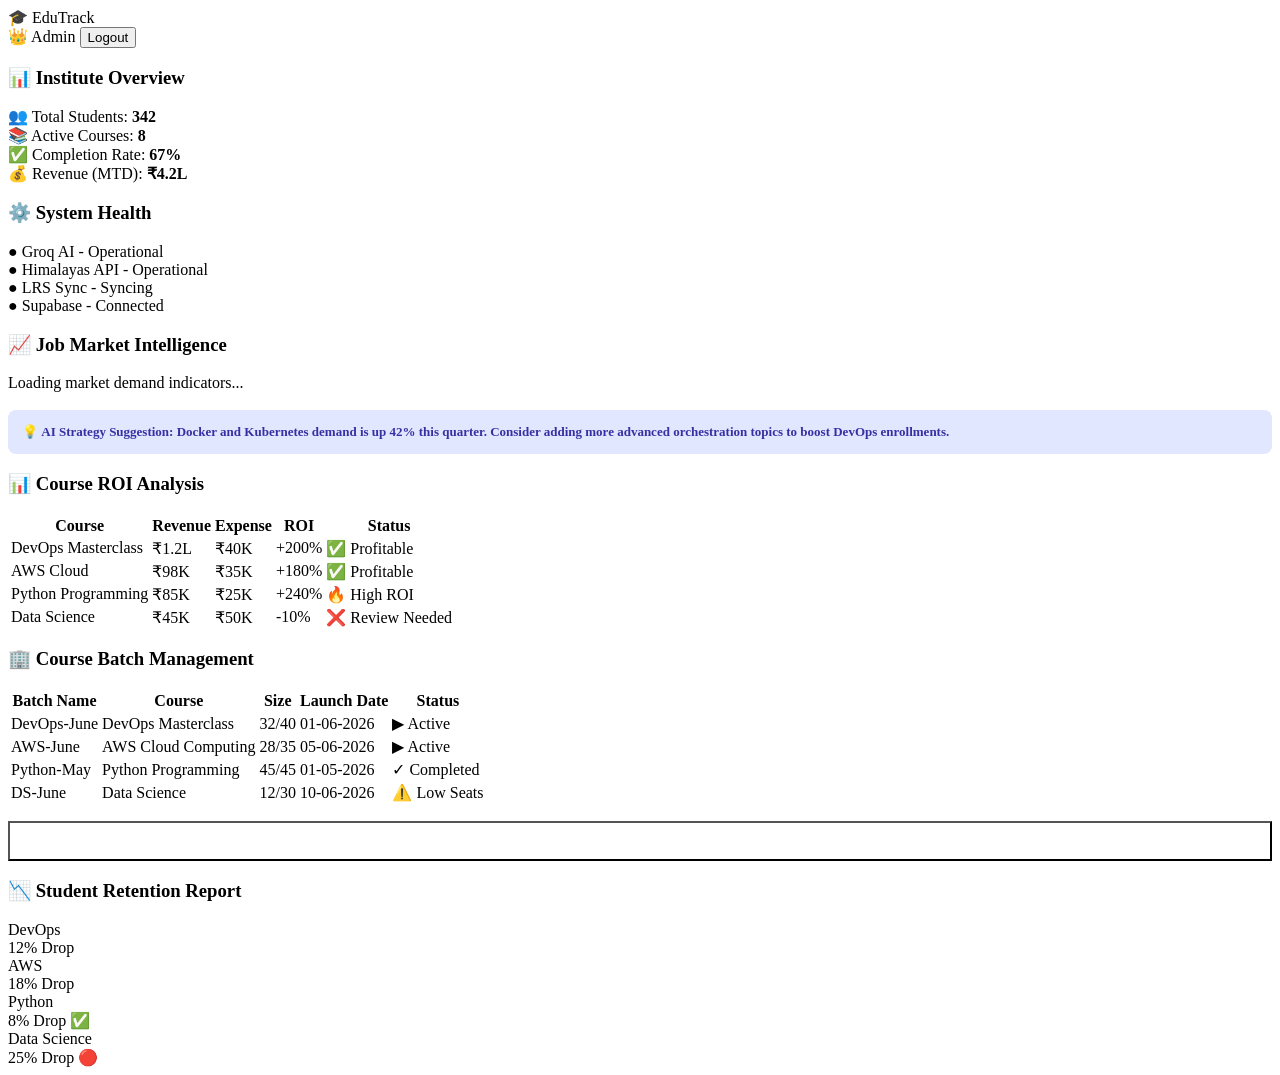
==== frontend/admin.html @ 4478a6bc "Initial commit of complete platform" ====
<!DOCTYPE html>
<html lang="en">
<head>
    <meta charset="UTF-8">
    <meta name="viewport" content="width=device-width, initial-scale=1.0">
    <title>Admin Dashboard - EduTrack</title>
    <!-- Google Fonts -->
    <link rel="preconnect" href="https://fonts.googleapis.com">
    <link rel="preconnect" href="https://fonts.gstatic.com" crossorigin>
    <link href="https://fonts.googleapis.com/css2?family=Outfit:wght@400;500;600;700;800&display=swap" rel="stylesheet">
    <link rel="stylesheet" href="/styles.css">
</head>
<body>
    <div class="header">
        <div class="logo" onclick="location.href='/'">🎓 EduTrack</div>
        <div class="user-info">
            <span>👑 Admin</span>
            <button class="logout-btn" onclick="logout()">Logout</button>
        </div>
    </div>
    
    <div class="dashboard-container">
        <!-- Sidebar -->
        <aside class="sidebar">
            <!-- Overview -->
            <div class="card">
                <h3>📊 Institute Overview</h3>
                <div class="stat-list">
                    <div class="progress-label">👥 Total Students: <strong>342</strong></div>
                    <div class="progress-label">📚 Active Courses: <strong>8</strong></div>
                    <div class="progress-label">✅ Completion Rate: <strong>67%</strong></div>
                    <div class="progress-label">💰 Revenue (MTD): <strong>₹4.2L</strong></div>
                </div>
            </div>
            
            <!-- System Status -->
            <div class="card">
                <h3>⚙️ System Health</h3>
                <div class="stat-list">
                    <div class="progress-label" style="color: var(--accent-green);">● Groq AI - Operational</div>
                    <div class="progress-label" style="color: var(--accent-green);">● Himalayas API - Operational</div>
                    <div class="progress-label" style="color: var(--accent-amber);">● LRS Sync - Syncing</div>
                    <div class="progress-label" style="color: var(--accent-green);">● Supabase - Connected</div>
                </div>
            </div>
        </aside>
        
        <!-- Main Content -->
        <main class="main-content">
            <!-- Market Intelligence -->
            <div class="card">
                <h3>📈 Job Market Intelligence</h3>
                <div id="marketIntelligence">
                    <div class="loading">Loading market demand indicators...</div>
                </div>
                <div style="margin-top: 18px; padding: 14px; background: #e0e7ff; color: #3730a3; border-radius: 8px; font-size: 13px; font-weight: 600;">
                    💡 <strong>AI Strategy Suggestion:</strong> Docker and Kubernetes demand is up 42% this quarter. Consider adding more advanced orchestration topics to boost DevOps enrollments.
                </div>
            </div>
            
            <!-- ROI Analysis -->
            <div class="card">
                <h3>📊 Course ROI Analysis</h3>
                <div id="roiTable">
                    <table class="risk-table">
                        <thead>
                            <tr><th>Course</th><th>Revenue</th><th>Expense</th><th>ROI</th><th>Status</th></tr>
                        </thead>
                        <tbody>
                            <tr><td>DevOps Masterclass</td><td>₹1.2L</td><td>₹40K</td><td style="color: var(--accent-green);">+200%</td><td>✅ Profitable</td></tr>
                            <tr><td>AWS Cloud</td><td>₹98K</td><td>₹35K</td><td style="color: var(--accent-green);">+180%</td><td>✅ Profitable</td></tr>
                            <tr><td>Python Programming</td><td>₹85K</td><td>₹25K</td><td style="color: var(--accent-green);">+240%</td><td>🔥 High ROI</td></tr>
                            <tr><td>Data Science</td><td>₹45K</td><td>₹50K</td><td style="color: var(--accent-red);">-10%</td><td>❌ Review Needed</td></tr>
                        </tbody>
                    </table>
                </div>
            </div>
            
            <!-- Batch Management -->
            <div class="card">
                <h3>🏢 Course Batch Management</h3>
                <div id="batchTable">
                    <table class="risk-table">
                        <thead>
                            <tr><th>Batch Name</th><th>Course</th><th>Size</th><th>Launch Date</th><th>Status</th></tr>
                        </thead>
                        <tbody>
                            <tr><td>DevOps-June</td><td>DevOps Masterclass</td><td>32/40</td><td>01-06-2026</td><td>▶ Active</td></tr>
                            <tr><td>AWS-June</td><td>AWS Cloud Computing</td><td>28/35</td><td>05-06-2026</td><td>▶ Active</td></tr>
                            <tr><td>Python-May</td><td>Python Programming</td><td>45/45</td><td>01-05-2026</td><td>✓ Completed</td></tr>
                            <tr><td>DS-June</td><td>Data Science</td><td>12/30</td><td>10-06-2026</td><td>⚠️ Low Seats</td></tr>
                        </tbody>
                    </table>
                    <button class="btn-primary" style="background: var(--primary-gradient); color: white; width: 100%; font-size: 14px; margin-top: 16px; padding: 10px 0;" onclick="showNewBatchForm()">+ Create New Batch</button>
                </div>
            </div>
            
            <!-- Retention report -->
            <div class="card">
                <h3>📉 Student Retention Report</h3>
                <div class="skill-item">
                    <span class="skill-name">DevOps</span>
                    <div class="skill-bar"><div class="skill-bar-fill" style="width: 12%"></div></div>
                    <span class="skill-count">12% Drop</span>
                </div>
                <div class="skill-item">
                    <span class="skill-name">AWS</span>
                    <div class="skill-bar"><div class="skill-bar-fill" style="width: 18%"></div></div>
                    <span class="skill-count">18% Drop</span>
                </div>
                <div class="skill-item">
                    <span class="skill-name">Python</span>
                    <div class="skill-bar"><div class="skill-bar-fill" style="width: 8%"></div></div>
                    <span class="skill-count">8% Drop ✅</span>
                </div>
                <div class="skill-item">
                    <span class="skill-name">Data Science</span>
                    <div class="skill-bar"><div class="skill-bar-fill" style="width: 25%"></div></div>
                    <span class="skill-count">25% Drop 🔴</span>
                </div>
            </div>
        </main>
    </div>
    
    <script src="/script.js"></script>
    <script>
        document.addEventListener("DOMContentLoaded", () => {
            initializeAdminDashboard();
        });
    </script>
</body>
</html>
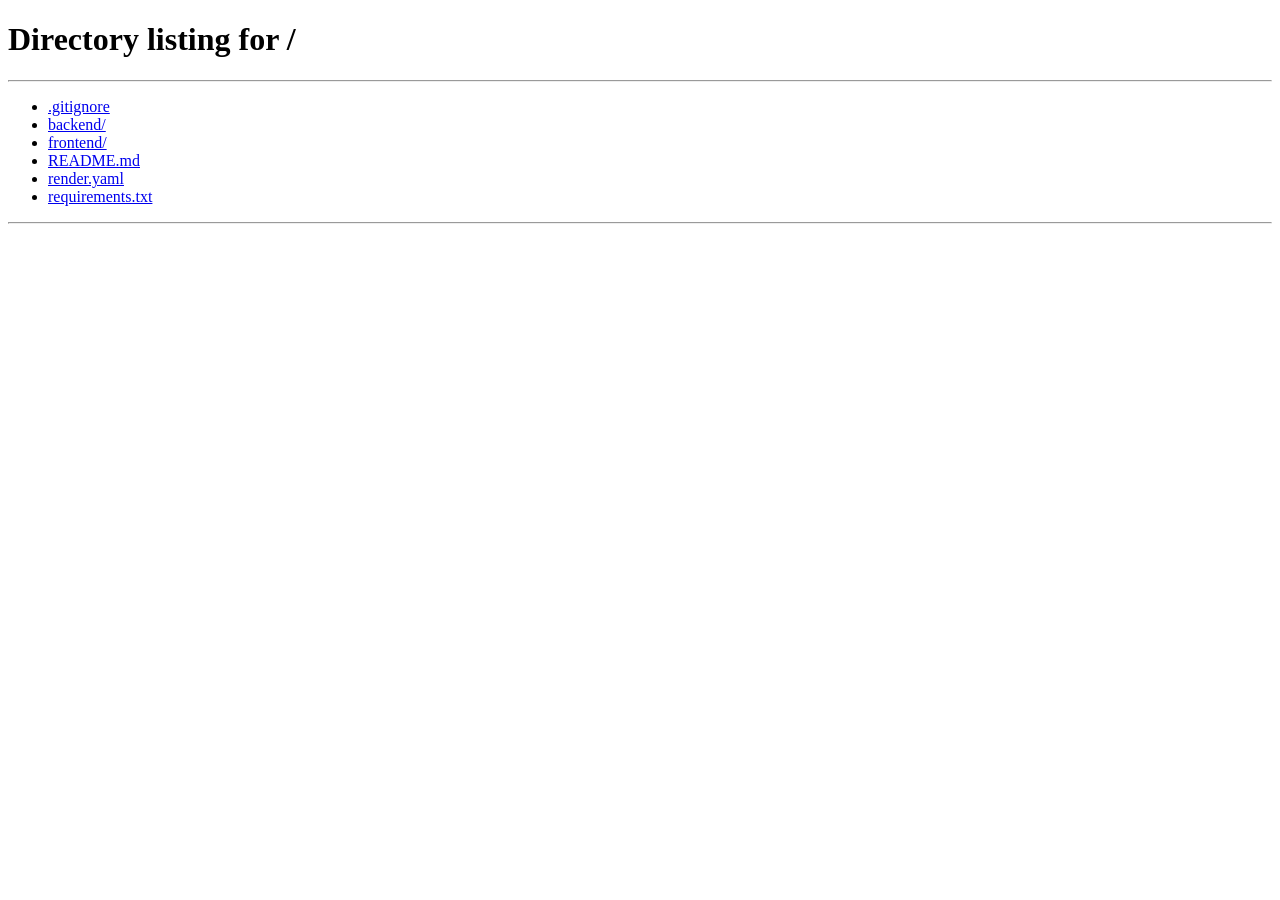
==== commit 14f03de3: "Added sign-in/sign-up authentication, dashboard role guards, interactive cards, and cleaned emojis" ====
--- a/frontend/admin.html
+++ b/frontend/admin.html
@@ -9,12 +9,22 @@
     <link rel="preconnect" href="https://fonts.gstatic.com" crossorigin>
     <link href="https://fonts.googleapis.com/css2?family=Outfit:wght@400;500;600;700;800&display=swap" rel="stylesheet">
     <link rel="stylesheet" href="/styles.css">
+    <!-- Authorization Role Guard -->
+    <script>
+        (function() {
+            const user = JSON.parse(localStorage.getItem('currentUser'));
+            if (!user || user.role !== 'admin') {
+                alert("Access Denied: Admin authentication required.");
+                window.location.href = '/';
+            }
+        })();
+    </script>
 </head>
 <body>
     <div class="header">
-        <div class="logo" onclick="location.href='/'">🎓 EduTrack</div>
+        <div class="logo" onclick="location.href='/'">EduTrack</div>
         <div class="user-info">
-            <span>👑 Admin</span>
+            <span>Admin Portal</span>
             <button class="logout-btn" onclick="logout()">Logout</button>
         </div>
     </div>
@@ -24,23 +34,23 @@
         <aside class="sidebar">
             <!-- Overview -->
             <div class="card">
-                <h3>📊 Institute Overview</h3>
+                <h3>Institute Overview</h3>
                 <div class="stat-list">
-                    <div class="progress-label">👥 Total Students: <strong>342</strong></div>
-                    <div class="progress-label">📚 Active Courses: <strong>8</strong></div>
-                    <div class="progress-label">✅ Completion Rate: <strong>67%</strong></div>
-                    <div class="progress-label">💰 Revenue (MTD): <strong>₹4.2L</strong></div>
+                    <div class="progress-label">Total Students: <strong>342</strong></div>
+                    <div class="progress-label">Active Courses: <strong>8</strong></div>
+                    <div class="progress-label">Completion Rate: <strong>67%</strong></div>
+                    <div class="progress-label">Revenue (MTD): <strong>INR 4.2L</strong></div>
                 </div>
             </div>
             
             <!-- System Status -->
             <div class="card">
-                <h3>⚙️ System Health</h3>
+                <h3>System Health</h3>
                 <div class="stat-list">
-                    <div class="progress-label" style="color: var(--accent-green);">● Groq AI - Operational</div>
-                    <div class="progress-label" style="color: var(--accent-green);">● Himalayas API - Operational</div>
-                    <div class="progress-label" style="color: var(--accent-amber);">● LRS Sync - Syncing</div>
-                    <div class="progress-label" style="color: var(--accent-green);">● Supabase - Connected</div>
+                    <div class="progress-label" style="color: var(--accent-green);">Groq AI - Operational</div>
+                    <div class="progress-label" style="color: var(--accent-green);">Himalayas API - Operational</div>
+                    <div class="progress-label" style="color: var(--accent-amber);">LRS Sync - Syncing</div>
+                    <div class="progress-label" style="color: var(--accent-green);">Supabase - Connected</div>
                 </div>
             </div>
         </aside>
@@ -49,28 +59,28 @@
         <main class="main-content">
             <!-- Market Intelligence -->
             <div class="card">
-                <h3>📈 Job Market Intelligence</h3>
+                <h3>Job Market Intelligence</h3>
                 <div id="marketIntelligence">
                     <div class="loading">Loading market demand indicators...</div>
                 </div>
                 <div style="margin-top: 18px; padding: 14px; background: #e0e7ff; color: #3730a3; border-radius: 8px; font-size: 13px; font-weight: 600;">
-                    💡 <strong>AI Strategy Suggestion:</strong> Docker and Kubernetes demand is up 42% this quarter. Consider adding more advanced orchestration topics to boost DevOps enrollments.
+                    Strategy Suggestion: Docker and Kubernetes demand is up 42% this quarter. Consider adding more advanced orchestration topics to boost DevOps enrollments.
                 </div>
             </div>
             
             <!-- ROI Analysis -->
             <div class="card">
-                <h3>📊 Course ROI Analysis</h3>
+                <h3>Course ROI Analysis</h3>
                 <div id="roiTable">
                     <table class="risk-table">
                         <thead>
                             <tr><th>Course</th><th>Revenue</th><th>Expense</th><th>ROI</th><th>Status</th></tr>
                         </thead>
                         <tbody>
-                            <tr><td>DevOps Masterclass</td><td>₹1.2L</td><td>₹40K</td><td style="color: var(--accent-green);">+200%</td><td>✅ Profitable</td></tr>
-                            <tr><td>AWS Cloud</td><td>₹98K</td><td>₹35K</td><td style="color: var(--accent-green);">+180%</td><td>✅ Profitable</td></tr>
-                            <tr><td>Python Programming</td><td>₹85K</td><td>₹25K</td><td style="color: var(--accent-green);">+240%</td><td>🔥 High ROI</td></tr>
-                            <tr><td>Data Science</td><td>₹45K</td><td>₹50K</td><td style="color: var(--accent-red);">-10%</td><td>❌ Review Needed</td></tr>
+                            <tr><td>DevOps Masterclass</td><td>INR 1.2L</td><td>INR 40K</td><td style="color: var(--accent-green);">+200%</td><td>Profitable</td></tr>
+                            <tr><td>AWS Cloud</td><td>INR 98K</td><td>INR 35K</td><td style="color: var(--accent-green);">+180%</td><td>Profitable</td></tr>
+                            <tr><td>Python Programming</td><td>INR 85K</td><td>INR 25K</td><td style="color: var(--accent-green);">+240%</td><td>High ROI</td></tr>
+                            <tr><td>Data Science</td><td>INR 45K</td><td>INR 50K</td><td style="color: var(--accent-red);">-10%</td><td>Review Needed</td></tr>
                         </tbody>
                     </table>
                 </div>
@@ -78,17 +88,17 @@
             
             <!-- Batch Management -->
             <div class="card">
-                <h3>🏢 Course Batch Management</h3>
+                <h3>Course Batch Management</h3>
                 <div id="batchTable">
                     <table class="risk-table">
                         <thead>
                             <tr><th>Batch Name</th><th>Course</th><th>Size</th><th>Launch Date</th><th>Status</th></tr>
                         </thead>
                         <tbody>
-                            <tr><td>DevOps-June</td><td>DevOps Masterclass</td><td>32/40</td><td>01-06-2026</td><td>▶ Active</td></tr>
-                            <tr><td>AWS-June</td><td>AWS Cloud Computing</td><td>28/35</td><td>05-06-2026</td><td>▶ Active</td></tr>
-                            <tr><td>Python-May</td><td>Python Programming</td><td>45/45</td><td>01-05-2026</td><td>✓ Completed</td></tr>
-                            <tr><td>DS-June</td><td>Data Science</td><td>12/30</td><td>10-06-2026</td><td>⚠️ Low Seats</td></tr>
+                            <tr><td>DevOps-June</td><td>DevOps Masterclass</td><td>32/40</td><td>01-06-2026</td><td>Active</td></tr>
+                            <tr><td>AWS-June</td><td>AWS Cloud Computing</td><td>28/35</td><td>05-06-2026</td><td>Active</td></tr>
+                            <tr><td>Python-May</td><td>Python Programming</td><td>45/45</td><td>01-05-2026</td><td>Completed</td></tr>
+                            <tr><td>DS-June</td><td>Data Science</td><td>12/30</td><td>10-06-2026</td><td>Low Seats</td></tr>
                         </tbody>
                     </table>
                     <button class="btn-primary" style="background: var(--primary-gradient); color: white; width: 100%; font-size: 14px; margin-top: 16px; padding: 10px 0;" onclick="showNewBatchForm()">+ Create New Batch</button>
@@ -97,7 +107,7 @@
             
             <!-- Retention report -->
             <div class="card">
-                <h3>📉 Student Retention Report</h3>
+                <h3>Student Retention Report</h3>
                 <div class="skill-item">
                     <span class="skill-name">DevOps</span>
                     <div class="skill-bar"><div class="skill-bar-fill" style="width: 12%"></div></div>
@@ -111,12 +121,12 @@
                 <div class="skill-item">
                     <span class="skill-name">Python</span>
                     <div class="skill-bar"><div class="skill-bar-fill" style="width: 8%"></div></div>
-                    <span class="skill-count">8% Drop ✅</span>
+                    <span class="skill-count">8% Drop [OK]</span>
                 </div>
                 <div class="skill-item">
                     <span class="skill-name">Data Science</span>
                     <div class="skill-bar"><div class="skill-bar-fill" style="width: 25%"></div></div>
-                    <span class="skill-count">25% Drop 🔴</span>
+                    <span class="skill-count">25% Drop [Warning]</span>
                 </div>
             </div>
         </main>
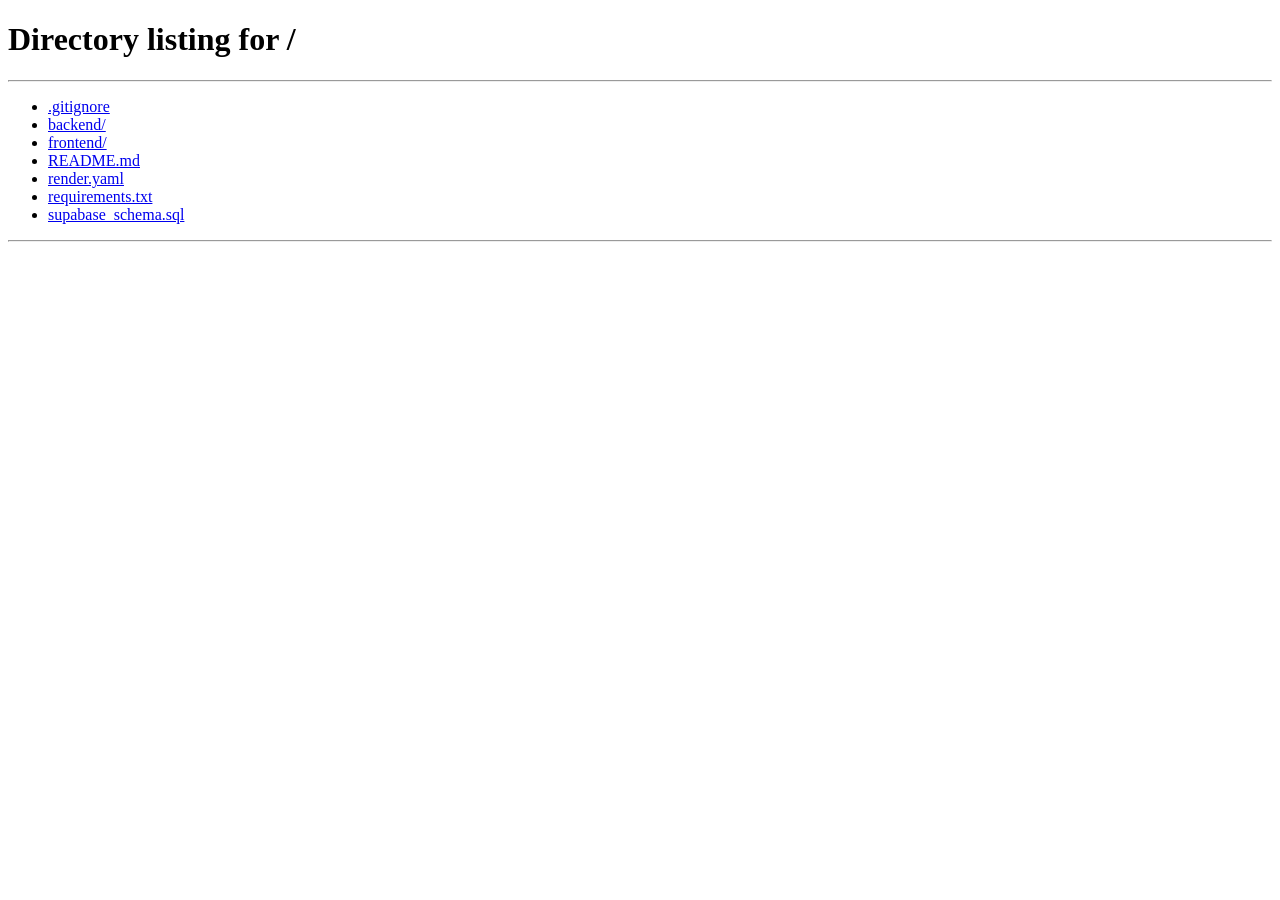
==== commit 639c13bd: "second" ====
--- a/frontend/admin.html
+++ b/frontend/admin.html
@@ -36,10 +36,11 @@
             <div class="card">
                 <h3>Institute Overview</h3>
                 <div class="stat-list">
-                    <div class="progress-label">Total Students: <strong>342</strong></div>
-                    <div class="progress-label">Active Courses: <strong>8</strong></div>
-                    <div class="progress-label">Completion Rate: <strong>67%</strong></div>
-                    <div class="progress-label">Revenue (MTD): <strong>INR 4.2L</strong></div>
+                    <div class="progress-label">Total Students: <strong id="adminTotalStudents">--</strong></div>
+                    <div class="progress-label">Total Instructors: <strong id="adminTotalInstructors">--</strong></div>
+                    <div class="progress-label">Active Courses: <strong id="adminTotalCourses">--</strong></div>
+                    <div class="progress-label">Avg Completion: <strong id="adminAvgCompletion">--</strong></div>
+                    <div class="progress-label">Total Enrollments: <strong id="adminTotalEnrollments">--</strong></div>
                 </div>
             </div>
             
